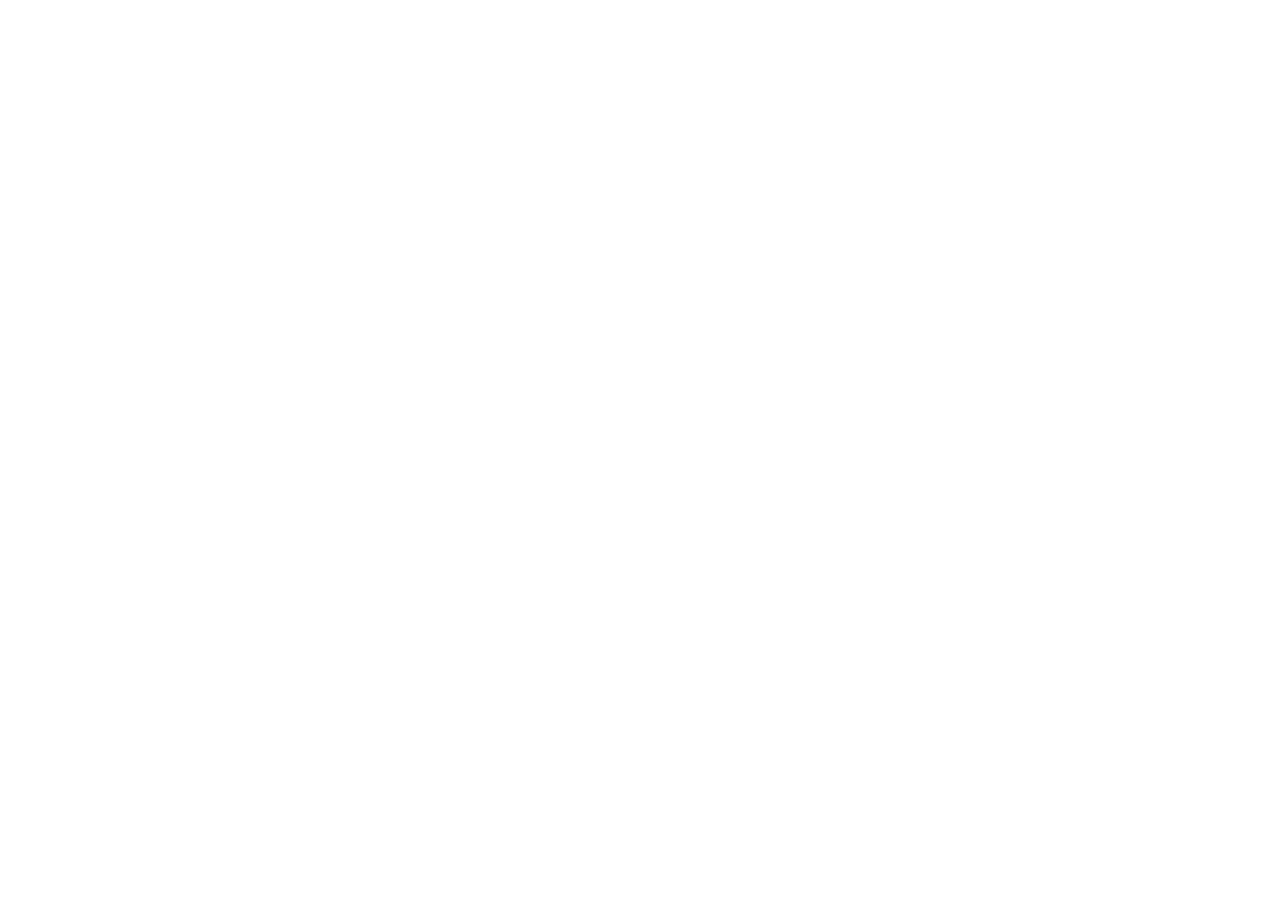
==== index.html @ 03444db9 "first commit" ====
<!DOCTYPE html>
<html lang="en">
<head>
    <meta charset="UTF-8">
    <meta http-equiv="X-UA-Compatible" content="IE=edge">
    <meta name="viewport" content="width=device-width, initial-scale=1.0">
    <title>Document</title>
</head>
<body>
    
</body>
</html>
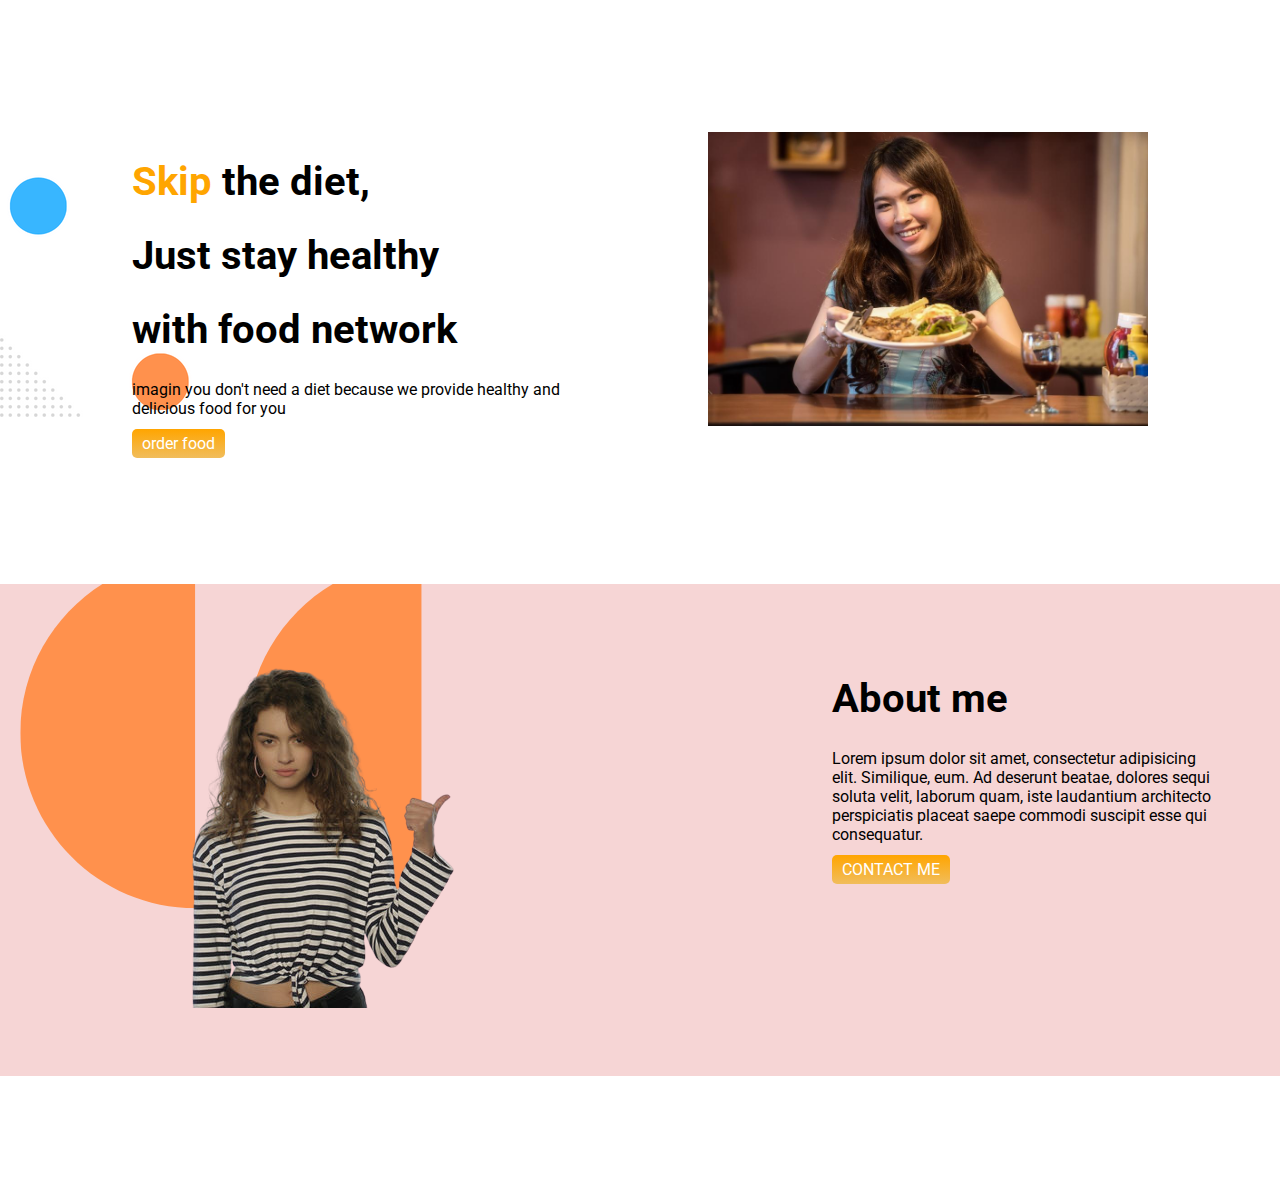
==== commit 4558e869: "initial changes" ====
--- a/index.html
+++ b/index.html
@@ -4,9 +4,55 @@
     <meta charset="UTF-8">
     <meta http-equiv="X-UA-Compatible" content="IE=edge">
     <meta name="viewport" content="width=device-width, initial-scale=1.0">
-    <title>Document</title>
+    <title>Food Network</title>
+    <link rel="stylesheet" href="style.css">
+    <link rel="shortcut icon" href="favicon.ico" type="image/x-icon">
+    <link rel="preconnect" href="https://fonts.googleapis.com">
+<link rel="preconnect" href="https://fonts.gstatic.com" crossorigin>
+<link href="https://fonts.googleapis.com/css2?family=Poppins&family=Roboto&display=swap" rel="stylesheet">
 </head>
 <body>
+    <section class="first-section">
+        <div class="half-width">
+            <h1><span class="orange-color">Skip</span> the diet,</h1>
+            <h1>Just stay healthy </h1>
+            <h1>with food network</h1>
+            <p>imagin you don't need a diet because we provide healthy and delicious food for you</p>
+            <a class="link-button" target="_blank" href="">order food</a>
+            
+        </div>
+        <div class="half-width">
+            <img src="images/girl-eating-food.jpg" alt="">
+        </div>
+    </section>
+    <section class="second-section">
+        <div class="half-width2">
+            <img src="images/girl_thumbsup-removebg-preview.png" alt="">
+        </div>
+        <div class="half-width2">
+            <h1>About me</h1>
+            <p>Lorem ipsum dolor sit amet, consectetur adipisicing elit. Similique, eum. Ad deserunt beatae, dolores sequi soluta velit, laborum quam, iste laudantium architecto perspiciatis placeat saepe commodi suscipit esse qui consequatur.</p>
+            <a class="link-button" target="_blank"  href="">CONTACT ME</a>
+
+        </div>
+    </section>
+    <section class="third-section">
+        <div>
+            <img src="" alt="">
+            <h2></h2>
+            <p></p>
+        </div>
+        <div>
+            <img src="" alt="">
+            <h2></h2>
+            <p></p>
+        </div>
+        <div>
+            <img src="" alt="">
+            <h2></h2>
+            <p></p>
+        </div>
+    </section>
     
 </body>
 </html>--- a/style.css
+++ b/style.css
@@ -0,0 +1,42 @@
+body{
+    font-family: 'Roboto', sans-serif;
+    margin: 0%;
+}
+h1{
+    font-size: 40px;
+}
+.orange-color{
+    color: orange;
+}
+.first-section{
+    display: flex;
+    padding: 5%;
+    background-image: url(images/bg\ design.png);
+    background-repeat: no-repeat;
+    background-position: left;
+    margin-bottom: ;
+}
+.half-width{
+    width: 50%;
+    padding: 10px;
+    margin: 5%;
+
+}
+.half-width img{
+    width: 100%;
+}
+.link-button{
+    color: white;
+    text-decoration: none;
+    background-image: linear-gradient(orange, rgb(241, 189, 92));
+    padding: 5px 10px;
+    border-radius: 5px;
+}
+.second-section{
+    display: flex;
+    background-image: url(images/bg\ image.png);
+}
+.half-width2{
+    width: 50%;
+    padding: 5%;
+}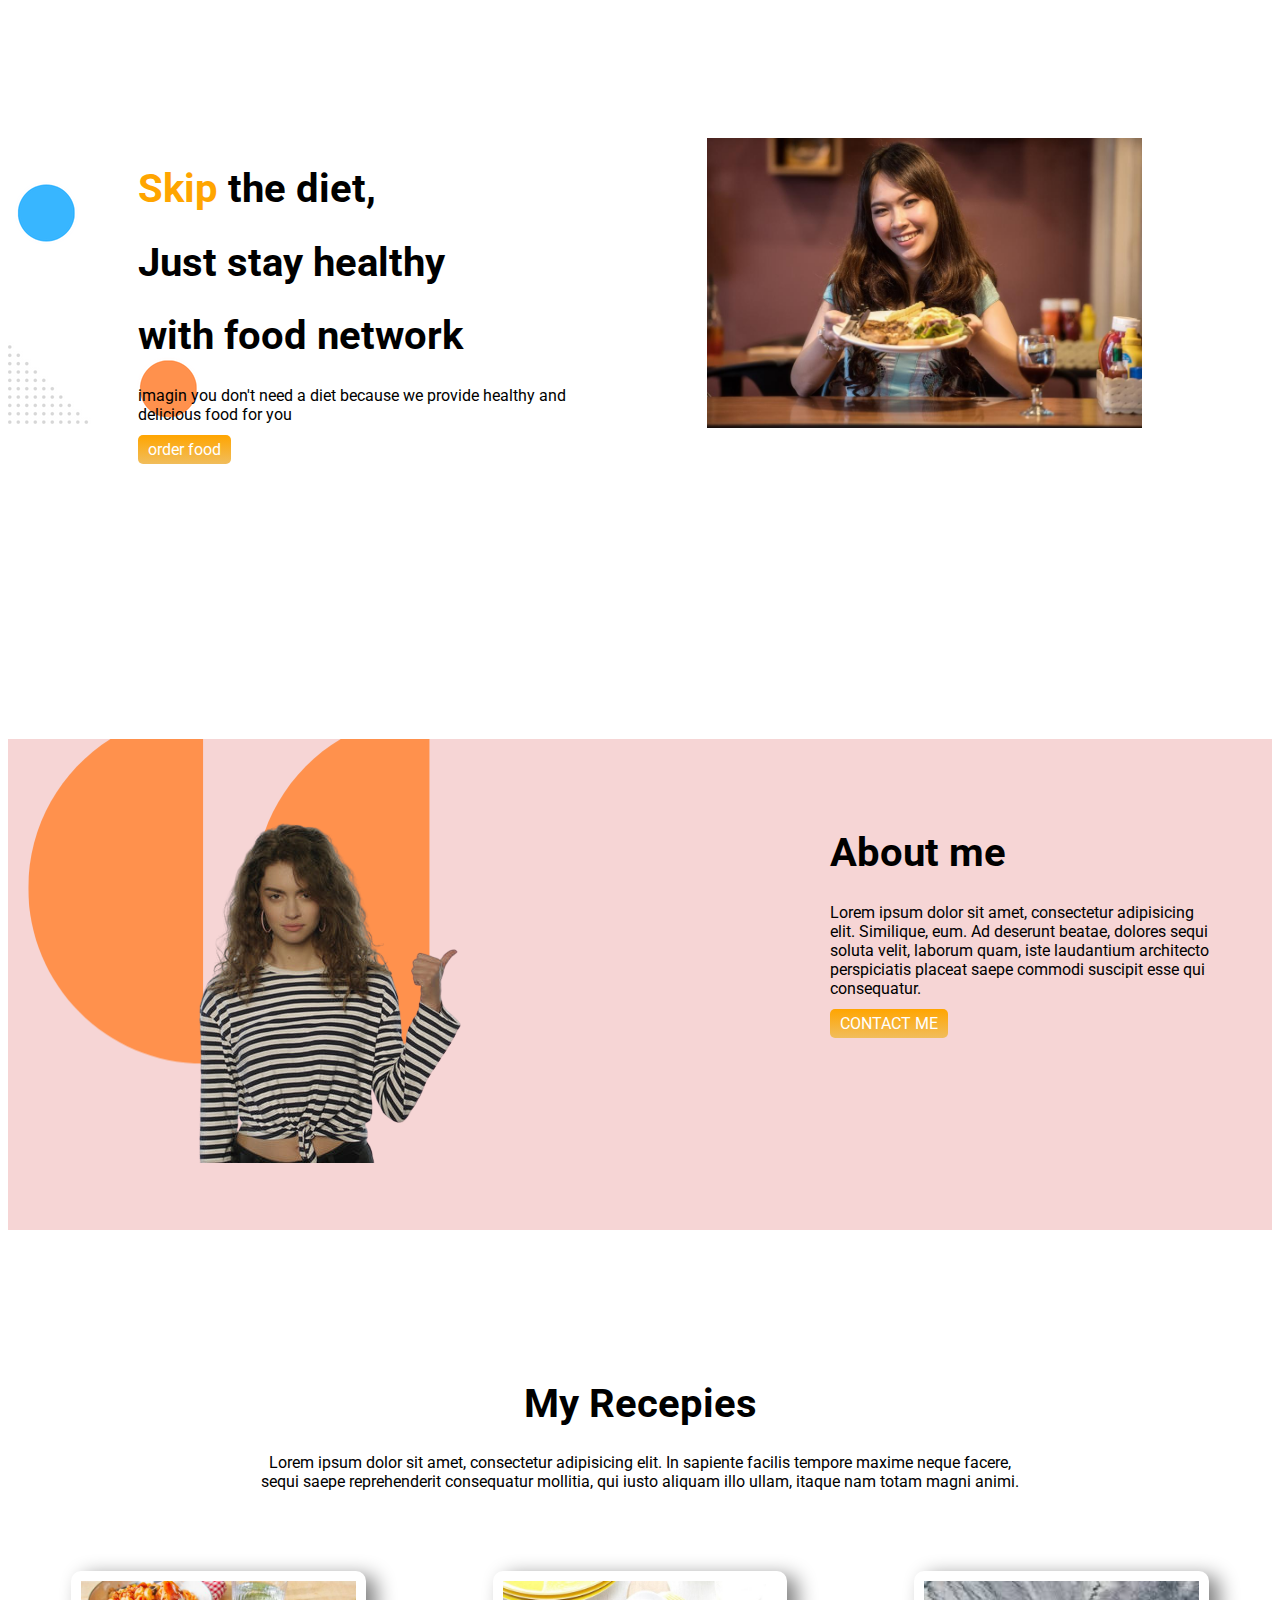
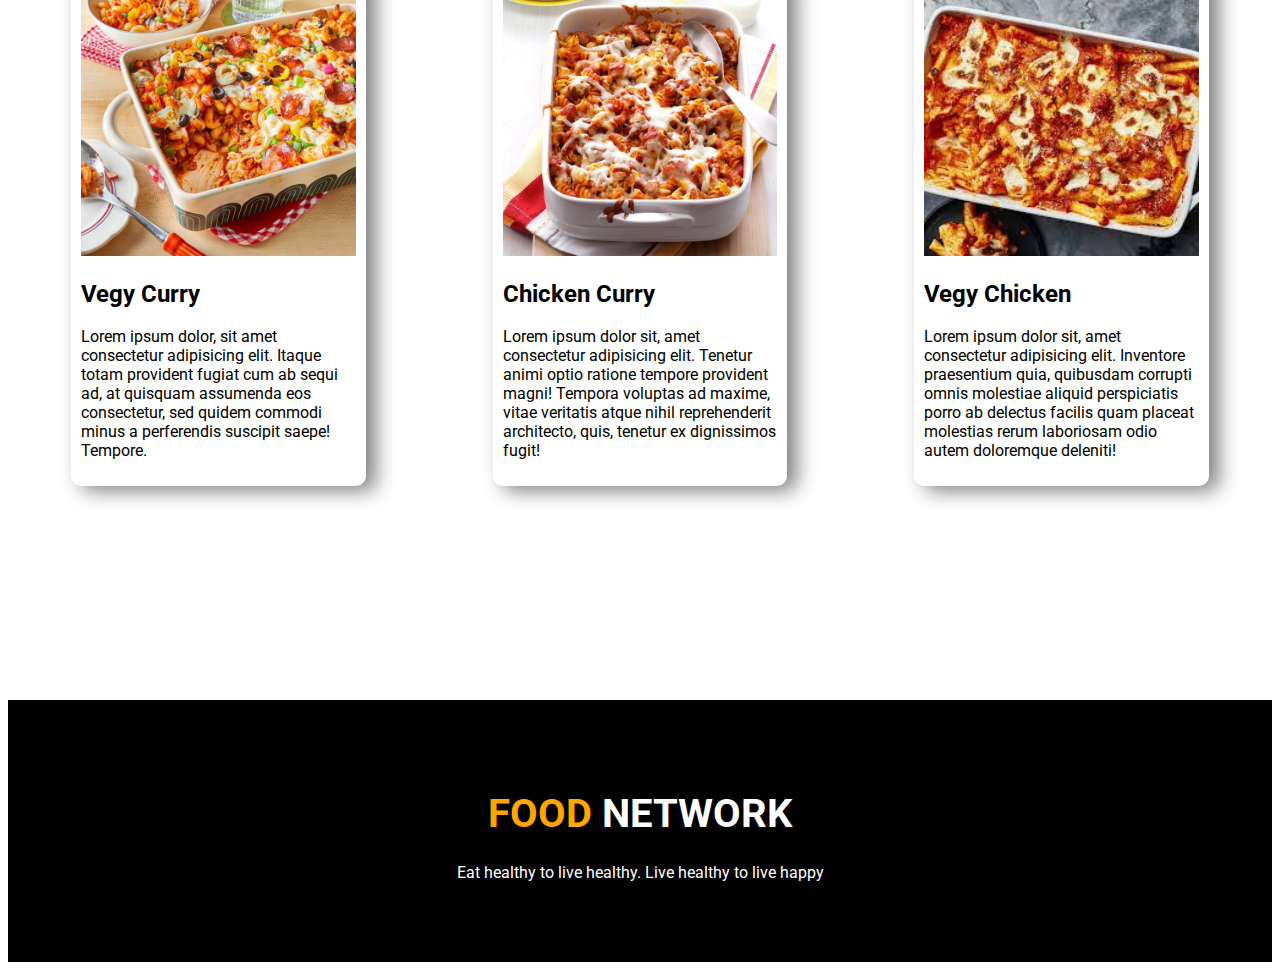
==== commit 9620661b: "initial formate changes" ====
--- a/index.html
+++ b/index.html
@@ -12,7 +12,7 @@
 <link href="https://fonts.googleapis.com/css2?family=Poppins&family=Roboto&display=swap" rel="stylesheet">
 </head>
 <body>
-    <section class="first-section">
+    <section class="first-section fixwidth">
         <div class="half-width">
             <h1><span class="orange-color">Skip</span> the diet,</h1>
             <h1>Just stay healthy </h1>
@@ -25,7 +25,7 @@
             <img src="images/girl-eating-food.jpg" alt="">
         </div>
     </section>
-    <section class="second-section">
+    <section class="second-section fixwidth">
         <div class="half-width2">
             <img src="images/girl_thumbsup-removebg-preview.png" alt="">
         </div>
@@ -36,23 +36,34 @@
 
         </div>
     </section>
-    <section class="third-section">
+    <section class="myrecepie">
         <div>
-            <img src="" alt="">
-            <h2></h2>
-            <p></p>
-        </div>
-        <div>
-            <img src="" alt="">
-            <h2></h2>
-            <p></p>
-        </div>
-        <div>
-            <img src="" alt="">
-            <h2></h2>
-            <p></p>
+            <h1>My Recepies</h1>
+            <p>Lorem ipsum dolor sit amet, consectetur adipisicing elit. In sapiente facilis tempore maxime neque facere, sequi saepe reprehenderit consequatur mollitia, qui iusto aliquam illo ullam, itaque nam totam magni animi.</p>
         </div>
     </section>
+    <section class="third-section fixwidth">
+            
+        <div class="box">
+            <img src="images/first recipe.jpeg" alt="">
+            <h2>Vegy Curry</h2>
+            <p>Lorem ipsum dolor, sit amet consectetur adipisicing elit. Itaque totam provident fugiat cum ab sequi ad, at quisquam assumenda eos consectetur, sed quidem commodi minus a perferendis suscipit saepe! Tempore.</p>
+        </div>
+        <div class="box">
+            <img src="images/second recipe.jpg" alt="">
+            <h2>Chicken Curry</h2>
+            <p>Lorem ipsum dolor sit, amet consectetur adipisicing elit. Tenetur animi optio ratione tempore provident magni! Tempora voluptas ad maxime, vitae veritatis atque nihil reprehenderit architecto, quis, tenetur ex dignissimos fugit!</p>
+        </div>
+        <div class="box">
+            <img src="images/third recipe.jfif" alt="">
+            <h2>Vegy Chicken</h2>
+            <p>Lorem ipsum dolor sit, amet consectetur adipisicing elit. Inventore praesentium quia, quibusdam corrupti omnis molestiae aliquid perspiciatis porro ab delectus facilis quam placeat molestias rerum laboriosam odio autem doloremque deleniti!</p>
+        </div>
+    </section>
+    <footer>
+        <h1><span class="orange-color">FOOD</span> NETWORK</h1>
+        <p>Eat healthy to live healthy. Live healthy to live happy</p>
+    </footer>
     
 </body>
 </html>--- a/style.css
+++ b/style.css
@@ -1,6 +1,5 @@
 body{
     font-family: 'Roboto', sans-serif;
-    margin: 0%;
 }
 h1{
     font-size: 40px;
@@ -8,13 +7,16 @@
 .orange-color{
     color: orange;
 }
+.fixwidth{
+    margin-bottom: 150px;
+}
 .first-section{
     display: flex;
     padding: 5%;
     background-image: url(images/bg\ design.png);
     background-repeat: no-repeat;
     background-position: left;
-    margin-bottom: ;
+    
 }
 .half-width{
     width: 50%;
@@ -39,4 +41,32 @@
 .half-width2{
     width: 50%;
     padding: 5%;
-}+}
+.third-section{
+   display: flex;
+}
+.box{
+    width: 50%;
+    padding: 10px;
+    margin: 5%;
+    box-shadow: 10px 5px 20px gray;
+    border-radius: 10px;
+}
+.box img{
+    width: 100%;
+}
+.myrecepie{
+    text-align: center;
+}
+.myrecepie p{
+    text-align: center;
+    
+    margin-left:20%;
+    margin-right: 20%;
+}
+footer{
+    text-align: center;
+    padding: 5%;
+    background-color: black;
+    color: white;
+}
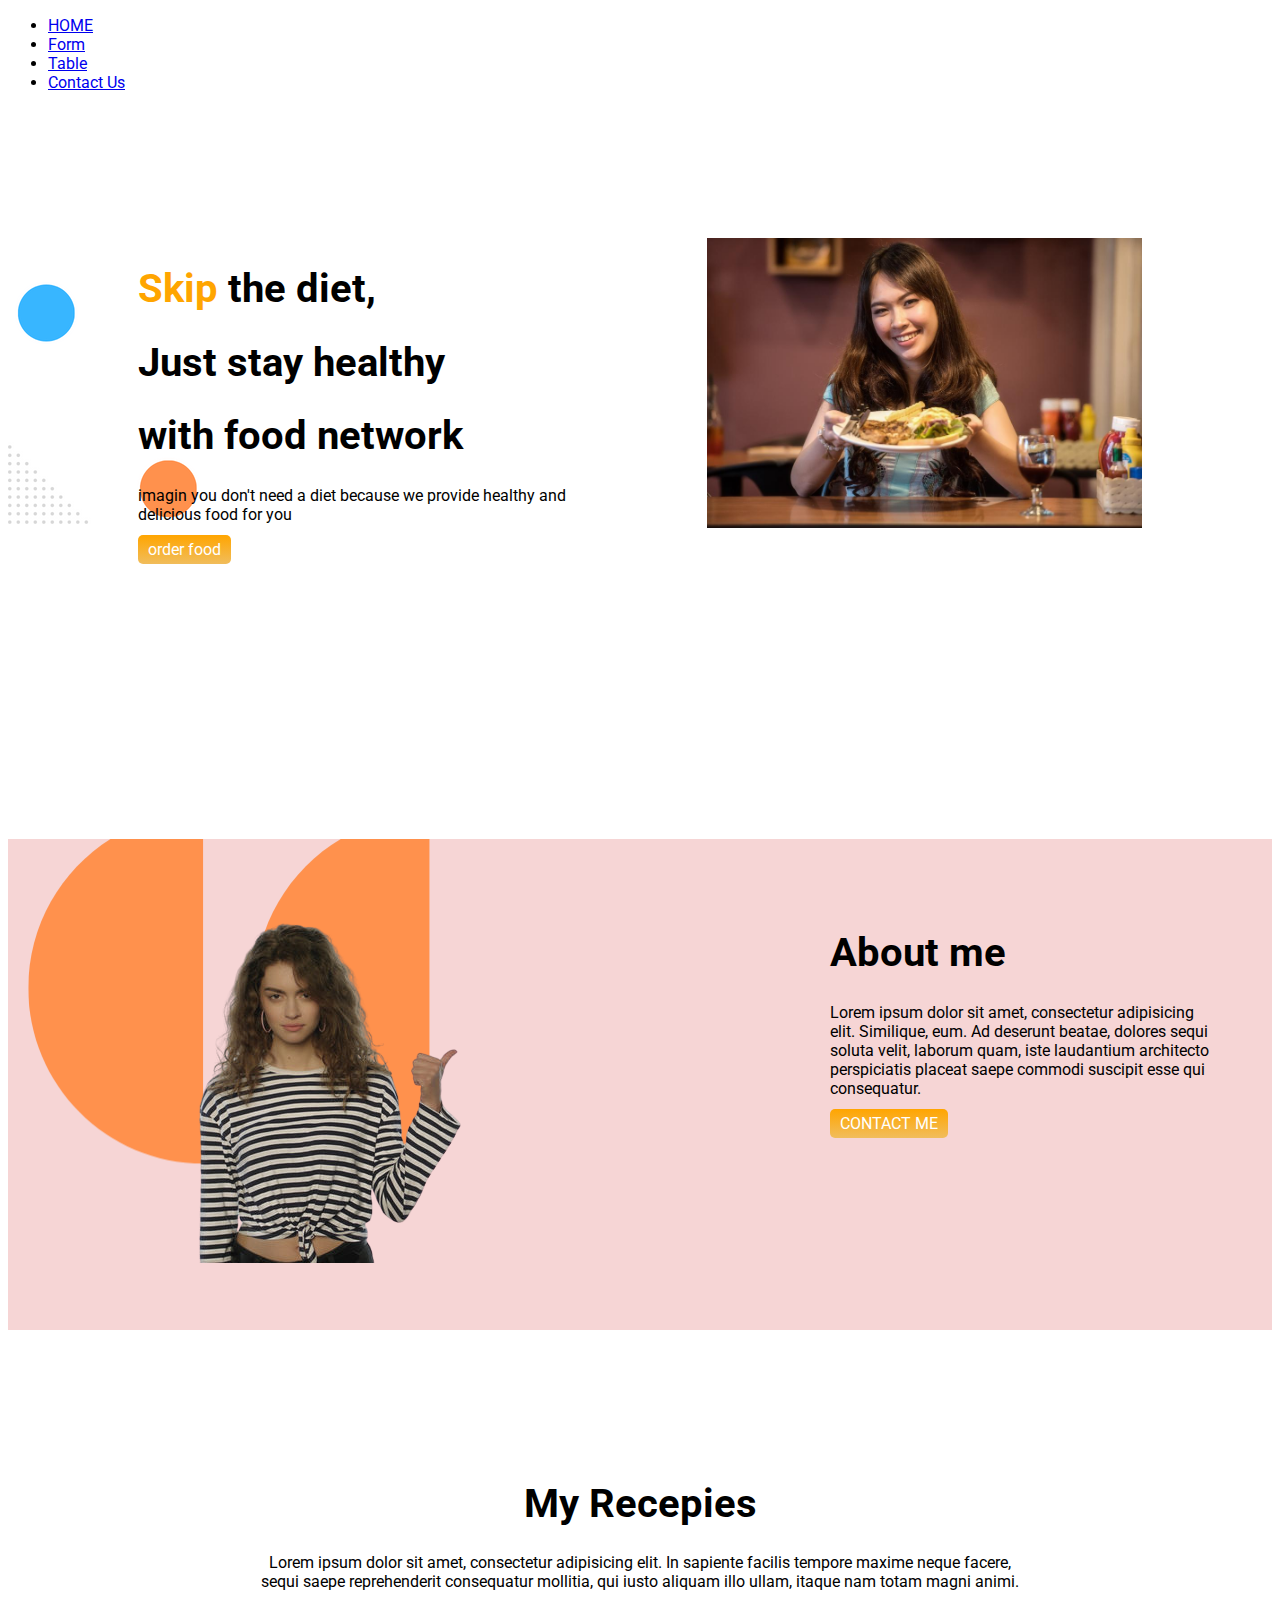
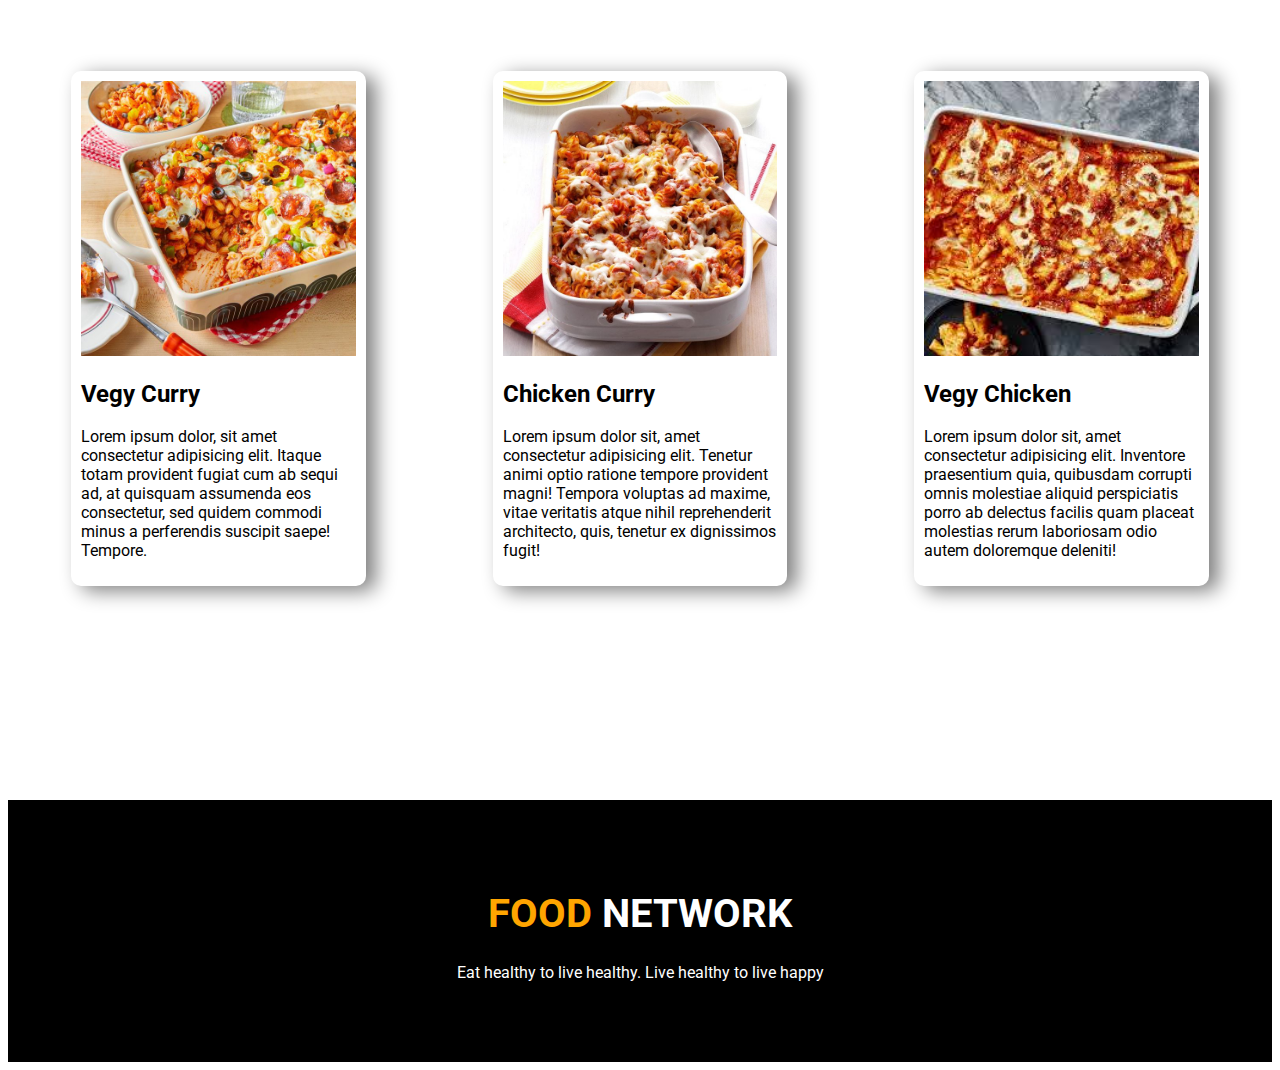
==== commit 5b85511c: "few changes" ====
--- a/index.html
+++ b/index.html
@@ -12,6 +12,16 @@
 <link href="https://fonts.googleapis.com/css2?family=Poppins&family=Roboto&display=swap" rel="stylesheet">
 </head>
 <body>
+    <header>
+        <nav>
+            <ul>
+               <li> <a href="home.html">HOME</a> </li>
+               <li> <a href="form.html">Form</a> </li>
+               <li> <a href="table.html">Table</a> </li>
+               <li> <a href="contactus.html">Contact Us</a> </li>
+            </ul>
+        </nav>
+    </header>
     <section class="first-section fixwidth">
         <div class="half-width">
             <h1><span class="orange-color">Skip</span> the diet,</h1>
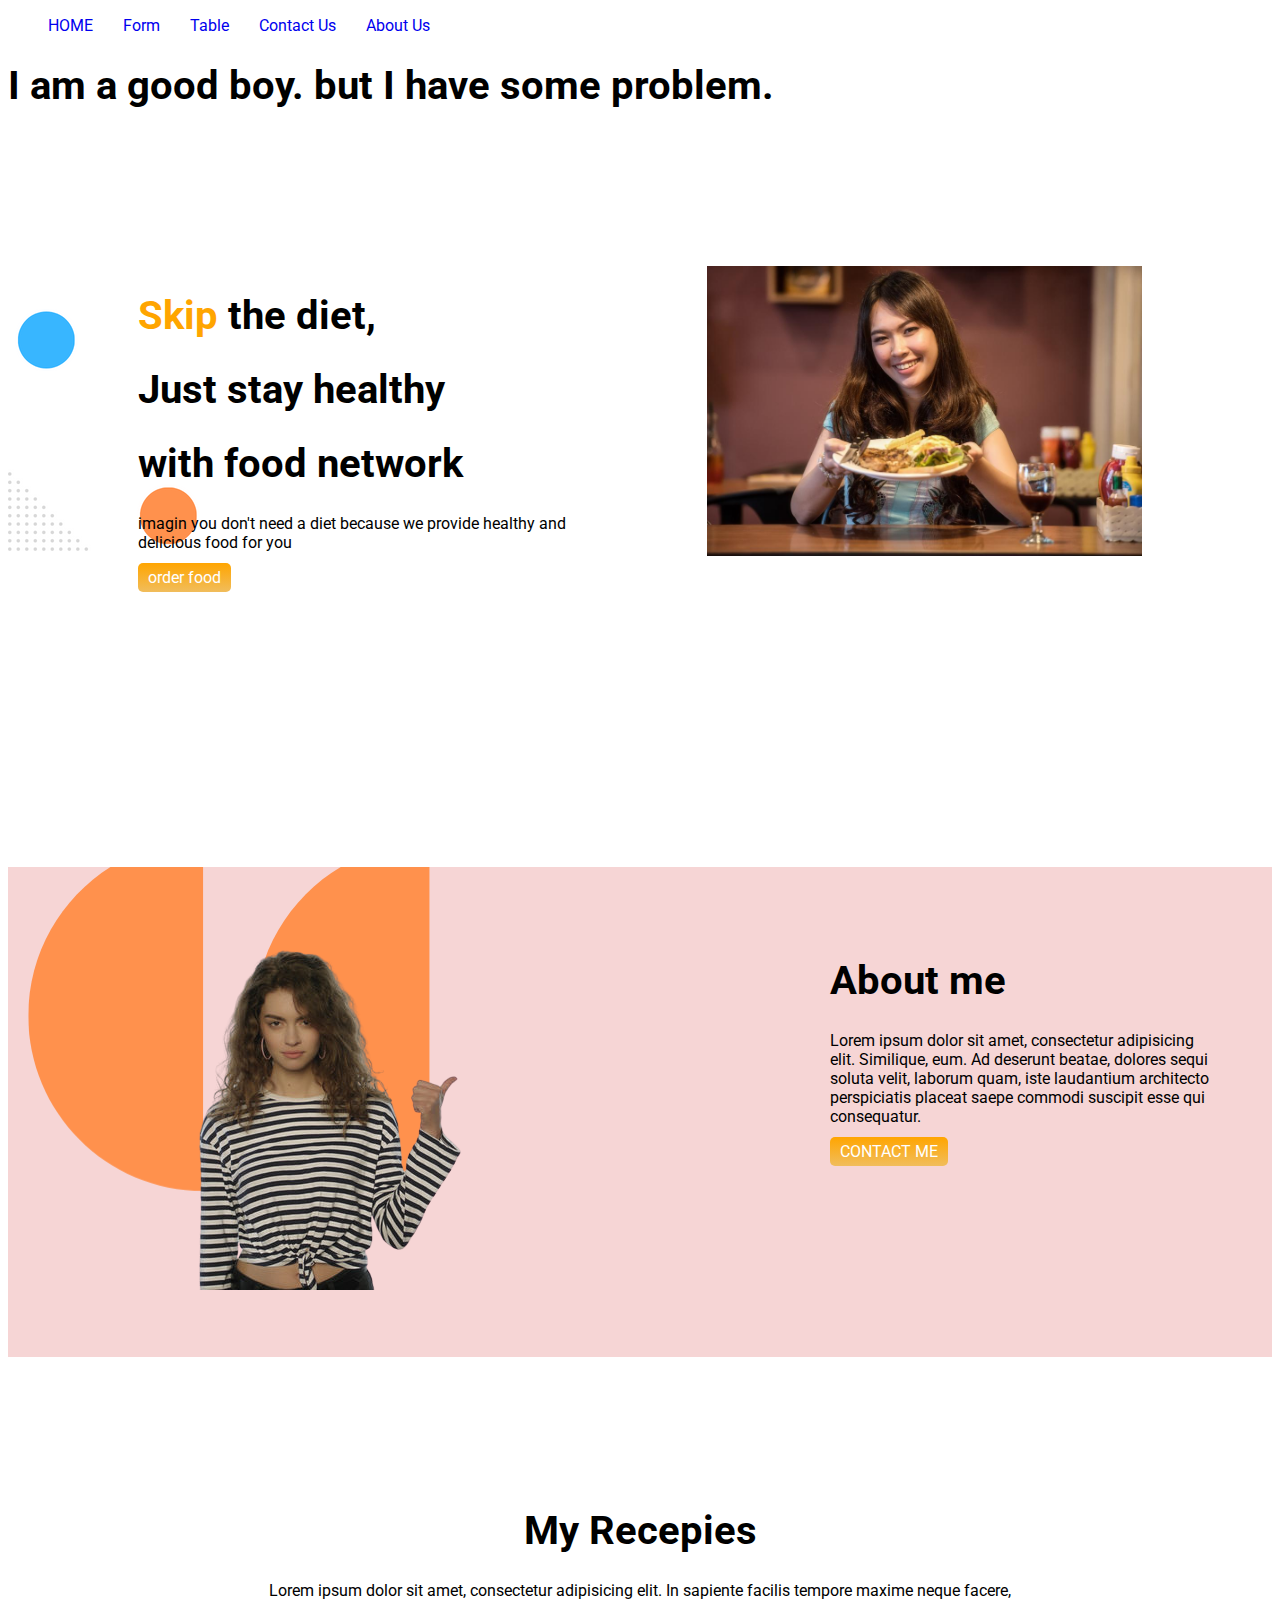
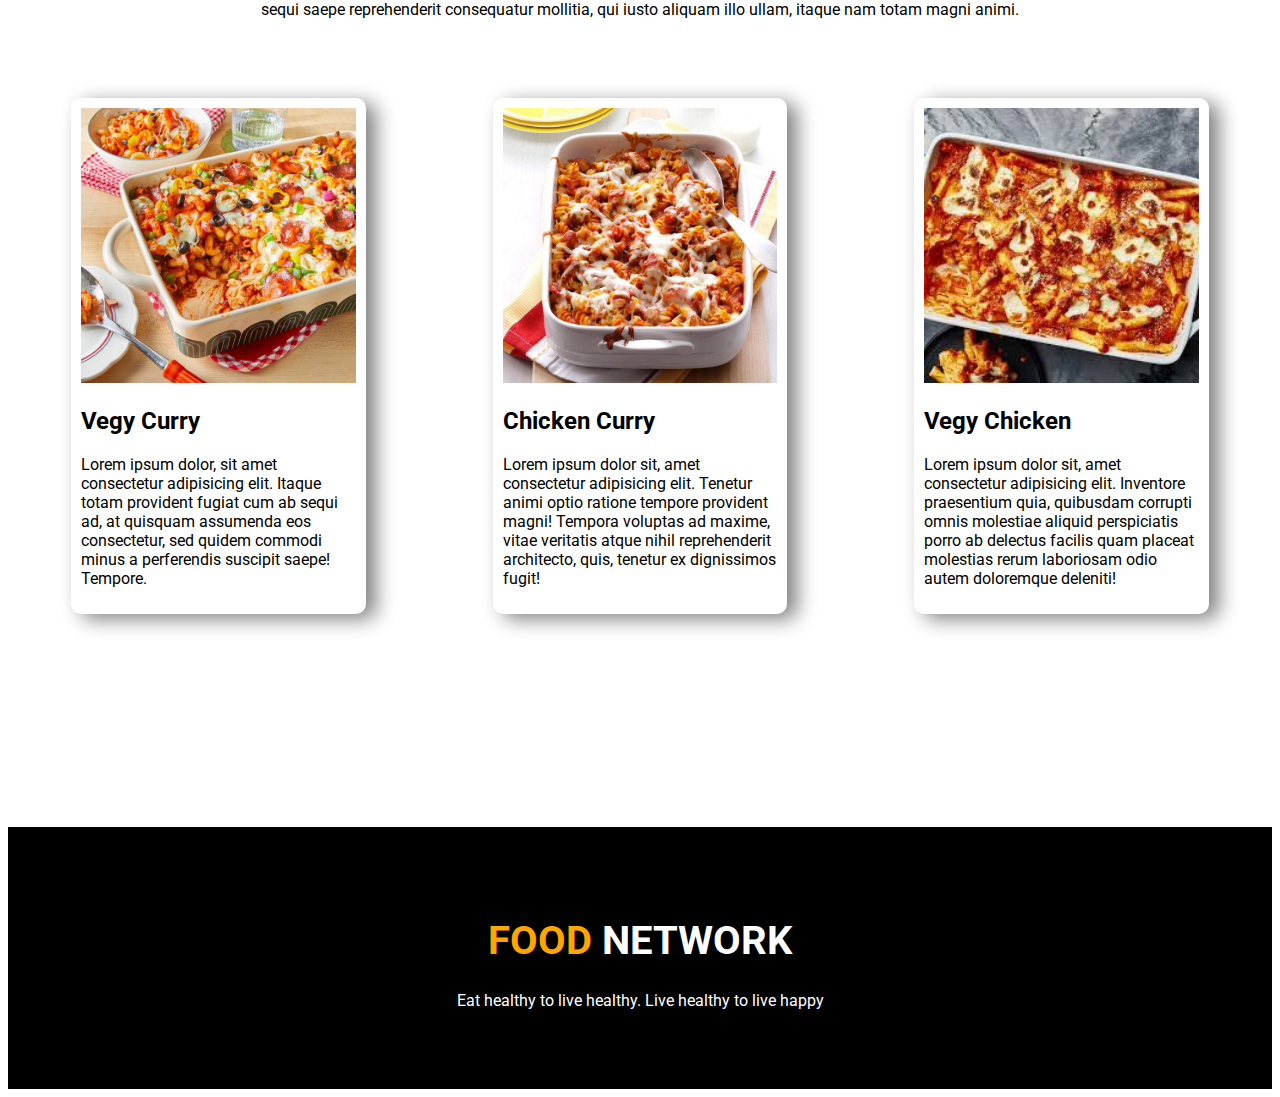
==== commit b1de7a6a: "few changes" ====
--- a/index.html
+++ b/index.html
@@ -10,6 +10,34 @@
     <link rel="preconnect" href="https://fonts.googleapis.com">
 <link rel="preconnect" href="https://fonts.gstatic.com" crossorigin>
 <link href="https://fonts.googleapis.com/css2?family=Poppins&family=Roboto&display=swap" rel="stylesheet">
+<style>
+    nav > ul{
+        display: flex;
+    }
+    nav li a{
+        text-decoration: none;
+        
+        
+    }
+    nav li:hover{
+        background-color: aqua;
+        
+    }
+    nav ul li{
+        list-style: none;
+        margin-right: 30px;
+    }
+    
+    nav > ul > li:hover > ul{
+        display: block;
+        background-color: antiquewhite;
+    }
+    .dropdown{
+        display: none;
+        position: absolute;
+        padding: 0;
+    }
+</style>
 </head>
 <body>
     <header>
@@ -18,58 +46,70 @@
                <li> <a href="home.html">HOME</a> </li>
                <li> <a href="form.html">Form</a> </li>
                <li> <a href="table.html">Table</a> </li>
-               <li> <a href="contactus.html">Contact Us</a> </li>
+               <li class="fhover"> <a href="contactus.html">Contact Us
+                    <ul class="dropdown">
+                        <li><a href=""></a>link-1</li>
+                        <li><a href=""></a>link-2</li>
+                        <li><a href=""></a>link-3</li>
+                        <li><a href=""></a>link-4</li>
+                    </ul>
+            
+            </a></li>
+               <li><a href="About Us.html">About Us</a></li>
             </ul>
         </nav>
+        <h1> I am a good boy. but I have some problem.</h1>
     </header>
-    <section class="first-section fixwidth">
-        <div class="half-width">
-            <h1><span class="orange-color">Skip</span> the diet,</h1>
-            <h1>Just stay healthy </h1>
-            <h1>with food network</h1>
-            <p>imagin you don't need a diet because we provide healthy and delicious food for you</p>
-            <a class="link-button" target="_blank" href="">order food</a>
-            
-        </div>
-        <div class="half-width">
-            <img src="images/girl-eating-food.jpg" alt="">
-        </div>
-    </section>
-    <section class="second-section fixwidth">
-        <div class="half-width2">
-            <img src="images/girl_thumbsup-removebg-preview.png" alt="">
-        </div>
-        <div class="half-width2">
-            <h1>About me</h1>
-            <p>Lorem ipsum dolor sit amet, consectetur adipisicing elit. Similique, eum. Ad deserunt beatae, dolores sequi soluta velit, laborum quam, iste laudantium architecto perspiciatis placeat saepe commodi suscipit esse qui consequatur.</p>
-            <a class="link-button" target="_blank"  href="">CONTACT ME</a>
-
-        </div>
-    </section>
-    <section class="myrecepie">
-        <div>
-            <h1>My Recepies</h1>
-            <p>Lorem ipsum dolor sit amet, consectetur adipisicing elit. In sapiente facilis tempore maxime neque facere, sequi saepe reprehenderit consequatur mollitia, qui iusto aliquam illo ullam, itaque nam totam magni animi.</p>
-        </div>
-    </section>
-    <section class="third-section fixwidth">
-            
-        <div class="box">
-            <img src="images/first recipe.jpeg" alt="">
-            <h2>Vegy Curry</h2>
-            <p>Lorem ipsum dolor, sit amet consectetur adipisicing elit. Itaque totam provident fugiat cum ab sequi ad, at quisquam assumenda eos consectetur, sed quidem commodi minus a perferendis suscipit saepe! Tempore.</p>
-        </div>
-        <div class="box">
-            <img src="images/second recipe.jpg" alt="">
-            <h2>Chicken Curry</h2>
-            <p>Lorem ipsum dolor sit, amet consectetur adipisicing elit. Tenetur animi optio ratione tempore provident magni! Tempora voluptas ad maxime, vitae veritatis atque nihil reprehenderit architecto, quis, tenetur ex dignissimos fugit!</p>
-        </div>
-        <div class="box">
-            <img src="images/third recipe.jfif" alt="">
-            <h2>Vegy Chicken</h2>
-            <p>Lorem ipsum dolor sit, amet consectetur adipisicing elit. Inventore praesentium quia, quibusdam corrupti omnis molestiae aliquid perspiciatis porro ab delectus facilis quam placeat molestias rerum laboriosam odio autem doloremque deleniti!</p>
-        </div>
-    </section>
+    <main>
+        <section class="first-section fixwidth">
+            <div class="half-width">
+                <h1><span class="orange-color">Skip</span> the diet,</h1>
+                <h1>Just stay healthy </h1>
+                <h1>with food network</h1>
+                <p>imagin you don't need a diet because we provide healthy and delicious food for you</p>
+                <a class="link-button" target="_blank" href="">order food</a>
+                
+            </div>
+            <div class="half-width">
+                <img src="images/girl-eating-food.jpg" alt="">
+            </div>
+        </section>
+        <section class="second-section fixwidth">
+            <div class="half-width2">
+                <img src="images/girl_thumbsup-removebg-preview.png" alt="">
+            </div>
+            <div class="half-width2">
+                <h1>About me</h1>
+                <p>Lorem ipsum dolor sit amet, consectetur adipisicing elit. Similique, eum. Ad deserunt beatae, dolores sequi soluta velit, laborum quam, iste laudantium architecto perspiciatis placeat saepe commodi suscipit esse qui consequatur.</p>
+                <a class="link-button" target="_blank"  href="">CONTACT ME</a>
+    
+            </div>
+        </section>
+        <section class="myrecepie">
+            <div>
+                <h1>My Recepies</h1>
+                <p>Lorem ipsum dolor sit amet, consectetur adipisicing elit. In sapiente facilis tempore maxime neque facere, sequi saepe reprehenderit consequatur mollitia, qui iusto aliquam illo ullam, itaque nam totam magni animi.</p>
+            </div>
+        </section>
+        <section class="third-section fixwidth">
+                
+            <div class="box">
+                <img src="images/first recipe.jpeg" alt="">
+                <h2>Vegy Curry</h2>
+                <p>Lorem ipsum dolor, sit amet consectetur adipisicing elit. Itaque totam provident fugiat cum ab sequi ad, at quisquam assumenda eos consectetur, sed quidem commodi minus a perferendis suscipit saepe! Tempore.</p>
+            </div>
+            <div class="box">
+                <img src="images/second recipe.jpg" alt="">
+                <h2>Chicken Curry</h2>
+                <p>Lorem ipsum dolor sit, amet consectetur adipisicing elit. Tenetur animi optio ratione tempore provident magni! Tempora voluptas ad maxime, vitae veritatis atque nihil reprehenderit architecto, quis, tenetur ex dignissimos fugit!</p>
+            </div>
+            <div class="box">
+                <img src="images/third recipe.jfif" alt="">
+                <h2>Vegy Chicken</h2>
+                <p>Lorem ipsum dolor sit, amet consectetur adipisicing elit. Inventore praesentium quia, quibusdam corrupti omnis molestiae aliquid perspiciatis porro ab delectus facilis quam placeat molestias rerum laboriosam odio autem doloremque deleniti!</p>
+            </div>
+        </section>
+    </main>
     <footer>
         <h1><span class="orange-color">FOOD</span> NETWORK</h1>
         <p>Eat healthy to live healthy. Live healthy to live happy</p>
